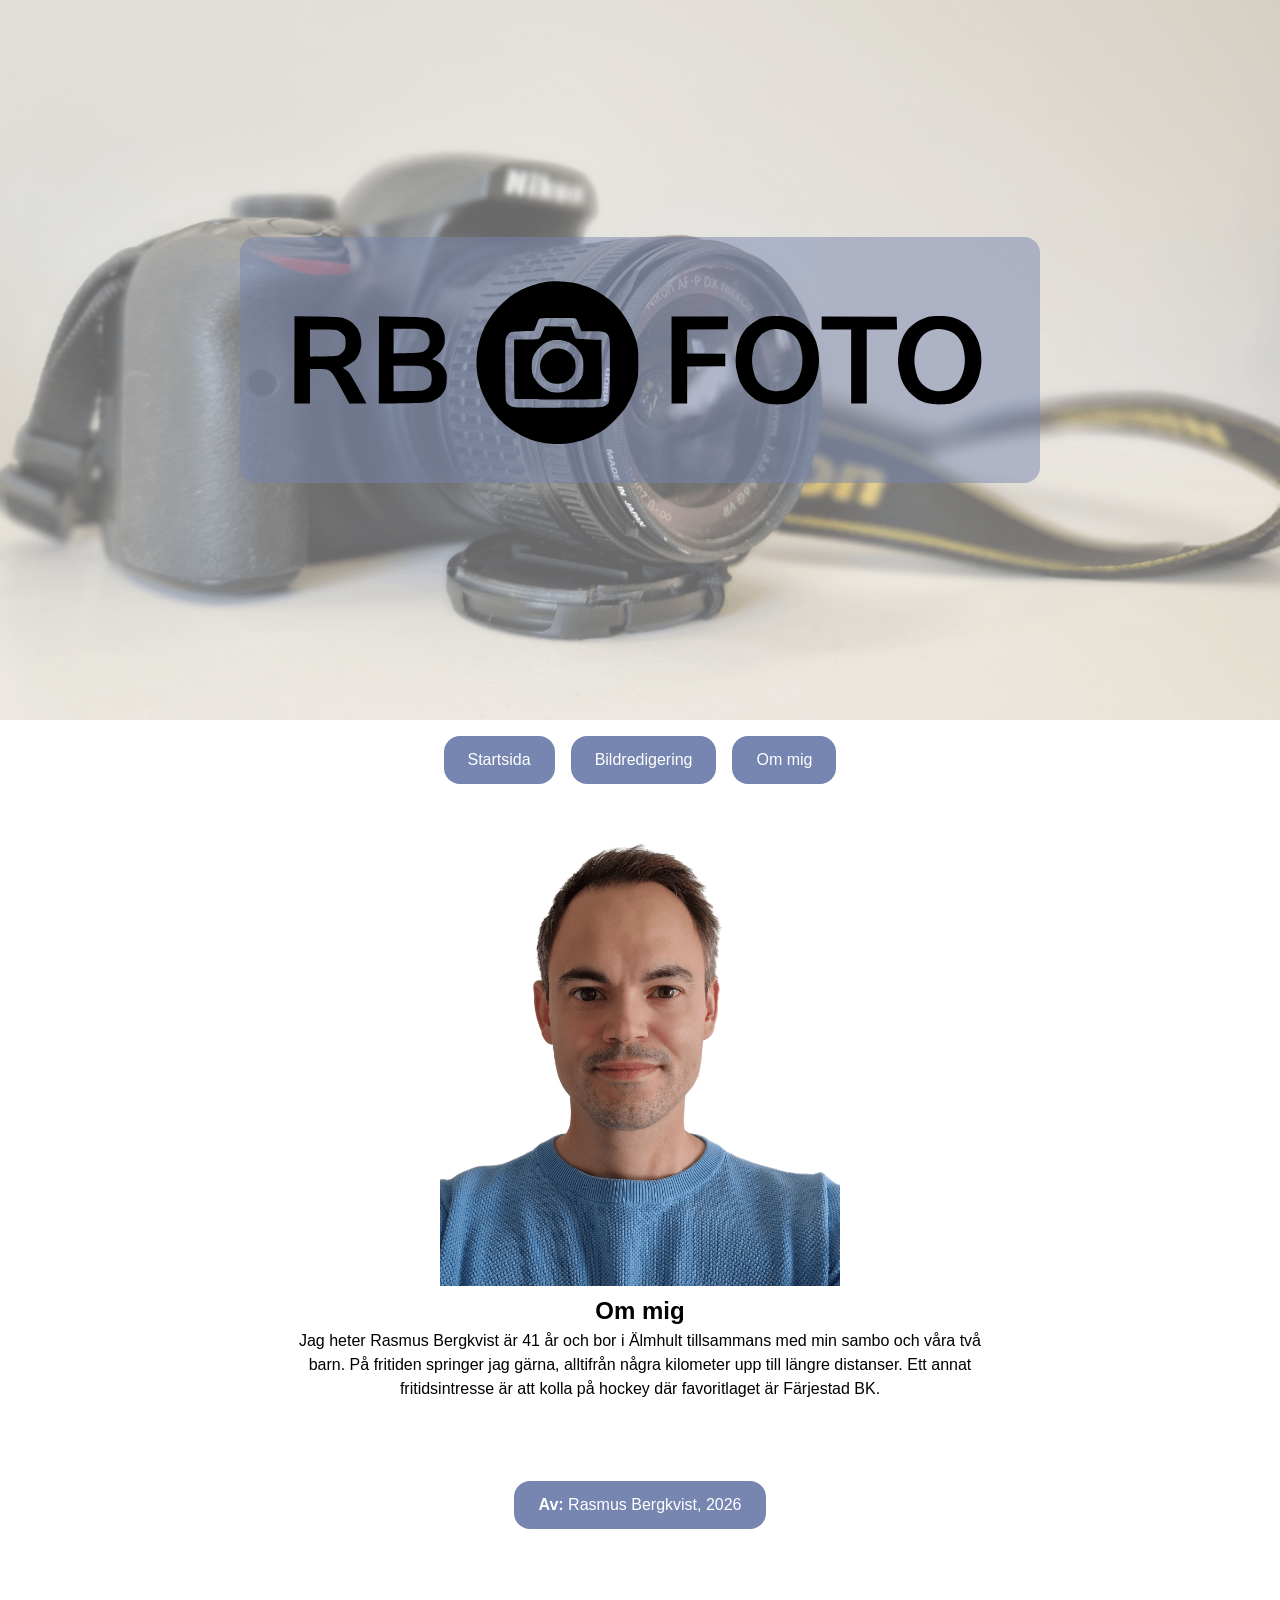
==== about.html @ e43e84ae "About.html: Skapat sida med innehåll." ====
<!DOCTYPE html>
<html lang="sv">

<head>
    <meta charset="UTF-8">
    <meta name="viewport" content="width=device-width, initial-scale=1.0">
    <link rel="stylesheet" type="text/css" href="css/styles.css">
    <link rel="icon" type="image/png" sizes="32x32" href="img/favicon.png">
    <link rel="icon" type="image/png" sizes="16x16" href="img/favicon.ico">
    <title>RB Foto</title>
</head>

<body>
    <header>
        <div class="hero-wrapper">
            <img src="/img/hero.png" alt="en kamera av märke Nikon" class="hero-img">
            <img src="/img/Logo.svg" alt="Logotyp RB Foto" class="logo">
        </div>
        <nav>
            <ul>
                <li><a href="/#heading">Startsida</a></li>
                <li><a href="images.html#heading">Bildredigering</a> </li>
                <li><a href="about.html#heading">Om mig</a></li>
            </ul>
        </nav>

    </header>
    <div class="container">
        <main>
            <section class="page-section">
                <img src="/img/Rasmus.png" alt="Profildbild på Rasmus med en blå tröja." class="portrait">
                <h1 id="heading">Om mig</h1>
                <p class="page-text">Jag heter Rasmus Bergkvist är 41 år och bor i Älmhult tillsammans med min sambo och
                    våra två barn. På fritiden springer jag gärna, alltifrån några kilometer upp till längre distanser.
                    Ett annat fritidsintresse är att kolla på hockey där favoritlaget är Färjestad BK.</p>

            </section>
        </main>
        <footer>
            <p><strong>Av: </strong>Rasmus Bergkvist, 2026</p>
        </footer>
    </div>
</body>

</html>
---- css/styles.css ----
* {
    margin: 0;
    padding: 0;
    box-sizing: border-box;
}

body {
    font-family:'Trebuchet MS', 'Lucida Sans Unicode', 'Lucida Grande', 'Lucida Sans', Arial, sans-serif;
    font: 1.1em;
    line-height: 1.5;
}

html {
    scroll-behavior: smooth;
}

.hero-wrapper {
    display: flex;
    position: relative;
    justify-content: center;
    align-items: center;
    width: 100%;
}

.hero-img {
    display: block;
    width: 100vw;
    height: auto;
    object-fit: cover;
    object-position: center;
    opacity: 0.6;

}

.logo {
    position: absolute;
    padding: 12px 24px;
    background-color: rgba(118, 134, 176, 0.5);
    border-radius: 16px;
    max-width: 800px;
    height: auto;
    z-index: 999;
}

nav {
    margin-top: 1rem;
    width: 100%;
}

nav ul {
    display: flex;
    align-items: center;
    justify-content: center;
    list-style: none;
    text-decoration: none;
    gap: 1rem;
    margin-top: 1rem;
}

nav a {
    display: inline-block;
    padding: 12px 24px;
    background-color: rgb(118, 134, 176);
    border-radius: 16px;
    text-decoration: none;
    color: white;
    transition: background-color 0.8s ease;
}

nav a:hover {
    background-color: rgb(83, 95, 124);
}

.container {
    display: flex;
    flex-direction: column;
    margin: 0 auto;
    gap: 1rem;
    max-width: 1440px;
    width: 100%;
    min-height: 100vh;
    padding-inline: 1rem;

}

footer {
    display: inline-block;
    margin: 0 auto;
    margin-top: 2rem;
}

footer p {
   background-color:  rgb(118, 134, 176);
   color: white;
    padding: 12px 24px;
    border-radius:16px; 

}


/**********************************************/
/***************** INDEX  *********************/
/**********************************************/
.page-section {
    text-align: center;
    margin-block: 2rem;
}

.page-text {
    display: block;
    margin: 0 auto;
    max-width: 700px;
    text-align: center;
}


.section-img {
    display: flex;
    flex-wrap: wrap;
    justify-content: space-between;
    gap: 20px;
    background-color:  rgb(118, 134, 176);
    color:white;
    padding: 2rem;
    border-radius: 8px;
}

.section-img h2 {
    width: 100%;
    text-align: center;
}

.section-img > img {
    width: 100%;
    max-width: 30%;
    height: auto;
    object-fit: cover;
    border-radius: 8px;
}

/************************************************/
/***************** IMAGES  *********************/
/**********************************************/
.edit-imgs {
    display: flex;
    justify-content: space-between;
    gap: 20px;
    width: 100%;
    height: auto;
    margin-bottom: 1.5rem;
}

.img-box {
    flex-direction: column;
    width: 100%;
    height: auto;
    max-width: 50%;
}


.edit-imgs img {
    width: 100%;
    height: 100%;
    object-fit: cover;
    border-radius: 4px; 
}


/************************************************/
/***************** ABOUT  *********************/
/**********************************************/

.portrait {
    width: 100%;
    max-width: 400px;
    height: auto;
}
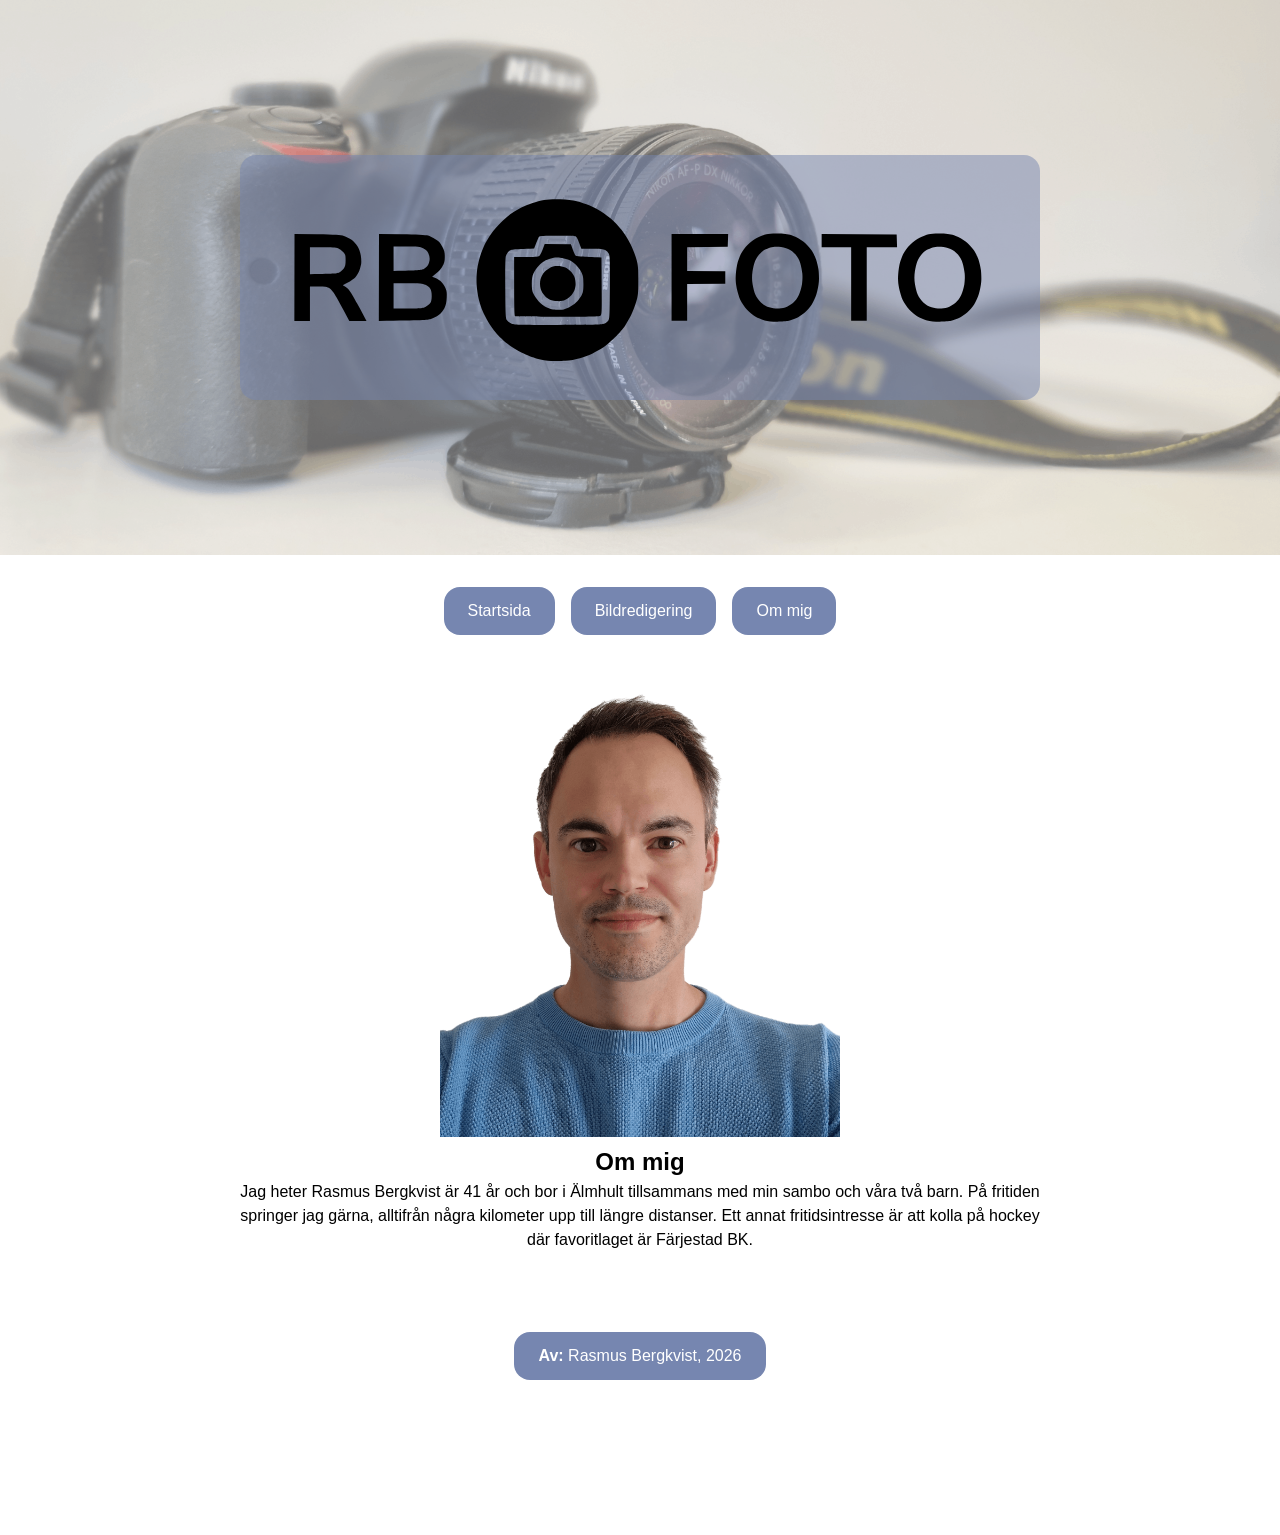
==== commit 750f7c00: "Uppdaterat css och alt-text" ====
--- a/about.html
+++ b/about.html
@@ -28,7 +28,7 @@
     <div class="container">
         <main>
             <section class="page-section">
-                <img src="/img/Rasmus.png" alt="Profildbild på Rasmus med en blå tröja." class="portrait">
+                <img src="/img/portrait.png" alt="Profildbild på Rasmus med en blå tröja." class="portrait">
                 <h1 id="heading">Om mig</h1>
                 <p class="page-text">Jag heter Rasmus Bergkvist är 41 år och bor i Älmhult tillsammans med min sambo och
                     våra två barn. På fritiden springer jag gärna, alltifrån några kilometer upp till längre distanser.
--- a/css/styles.css
+++ b/css/styles.css
@@ -5,7 +5,7 @@
 }
 
 body {
-    font-family:'Trebuchet MS', 'Lucida Sans Unicode', 'Lucida Grande', 'Lucida Sans', Arial, sans-serif;
+    font-family: 'Trebuchet MS', 'Lucida Sans Unicode', 'Lucida Grande', 'Lucida Sans', Arial, sans-serif;
     font: 1.1em;
     line-height: 1.5;
 }
@@ -43,7 +43,7 @@
 }
 
 nav {
-    margin-top: 1rem;
+    margin-top: 2rem;
     width: 100%;
 }
 
@@ -90,16 +90,16 @@
 }
 
 footer p {
-   background-color:  rgb(118, 134, 176);
-   color: white;
+    background-color: rgb(118, 134, 176);
+    color: white;
     padding: 12px 24px;
-    border-radius:16px; 
-
-}
-
-
-/**********************************************/
-/***************** INDEX  *********************/
+    border-radius: 16px;
+
+}
+
+
+/**********************************************/
+/***************** INDEX PAGE *****************/
 /**********************************************/
 .page-section {
     text-align: center;
@@ -109,46 +109,87 @@
 .page-text {
     display: block;
     margin: 0 auto;
-    max-width: 700px;
-    text-align: center;
-}
-
-
-.section-img {
+    max-width: 800px;
+    text-align: center;
+}
+
+
+.index-images {
     display: flex;
     flex-wrap: wrap;
     justify-content: space-between;
     gap: 20px;
-    background-color:  rgb(118, 134, 176);
-    color:white;
+    background-color: rgb(118, 134, 176);
+    color: white;
     padding: 2rem;
     border-radius: 8px;
 }
 
-.section-img h2 {
-    width: 100%;
-    text-align: center;
-}
-
-.section-img > img {
+.index-images h2,
+.index-images p  {
+    width: 100%;
+    text-align: center;
+}
+
+
+.index-images a {
+    display: inline-block;
     width: 100%;
     max-width: 30%;
     height: auto;
+    overflow: hidden;
+    border-radius: 8px;
+}
+
+.index-images img {
+    display: block;
+    width: 100%;
+    height: 100%;
     object-fit: cover;
     border-radius: 8px;
+    transition: transform 0.3s ease;
+}
+
+.index-images a:hover {
+    box-shadow: 0 10px 20px rgba(0, 0, 0, 0.3);
+    transition: box-shadow 0.3s ease;
+
+}
+
+.index-images img:hover {
+    transform: scale(1.05);
+    cursor: pointer;
 }
 
 /************************************************/
-/***************** IMAGES  *********************/
-/**********************************************/
-.edit-imgs {
-    display: flex;
+/***************** IMAGES PAGE *****************/
+/**********************************************/
+.section-img {
+    display: flex;
+    flex-wrap: wrap;
     justify-content: space-between;
     gap: 20px;
+    background-color: rgb(118, 134, 176);
+    color: white;
+    padding: 2rem;
+    border-radius: 8px;
+}
+
+.section-img h2 {
+    width: 100%;
+    text-align: center;
+}
+
+
+.edit-imgs {
+    display: flex;
+    justify-content: space-between;
+    gap: 20px;
     width: 100%;
     height: auto;
     margin-bottom: 1.5rem;
 }
+
 
 .img-box {
     flex-direction: column;
@@ -162,12 +203,12 @@
     width: 100%;
     height: 100%;
     object-fit: cover;
-    border-radius: 4px; 
+    border-radius: 4px;
 }
 
 
 /************************************************/
-/***************** ABOUT  *********************/
+/***************** ABOUT PAGE ******************/
 /**********************************************/
 
 .portrait {
@@ -177,5 +218,54 @@
 }
 
 
-
-
+/************************************************/
+/***************** MEDIA QURIES  ***************/
+/**********************************************/
+@media (max-width: 768px) {
+
+    body {
+        font-size: 1em;
+    }
+
+    nav ul {
+        flex-wrap: nowrap;
+    }
+
+    nav a {
+        display: block;
+        text-align: center;
+        white-space: nowrap;
+        padding: 10px 18px;
+    }
+
+
+    .logo {
+        max-width: 90%;
+        padding: 8px 16px;
+    }
+
+    .edit-imgs {
+        display: flex;
+        flex-direction: column;
+        gap: 10px;
+    }
+
+    .img-box {
+        max-width: 100%;
+        width: 100%;
+    }
+
+
+    .edit-imgs img {
+        height: auto;
+    }
+
+    .section-img, .index-images {
+        flex-direction: column;
+        gap: 15px;
+    }
+
+    .section-img a, .index-images a {
+        max-width: 100%;
+    }
+}
